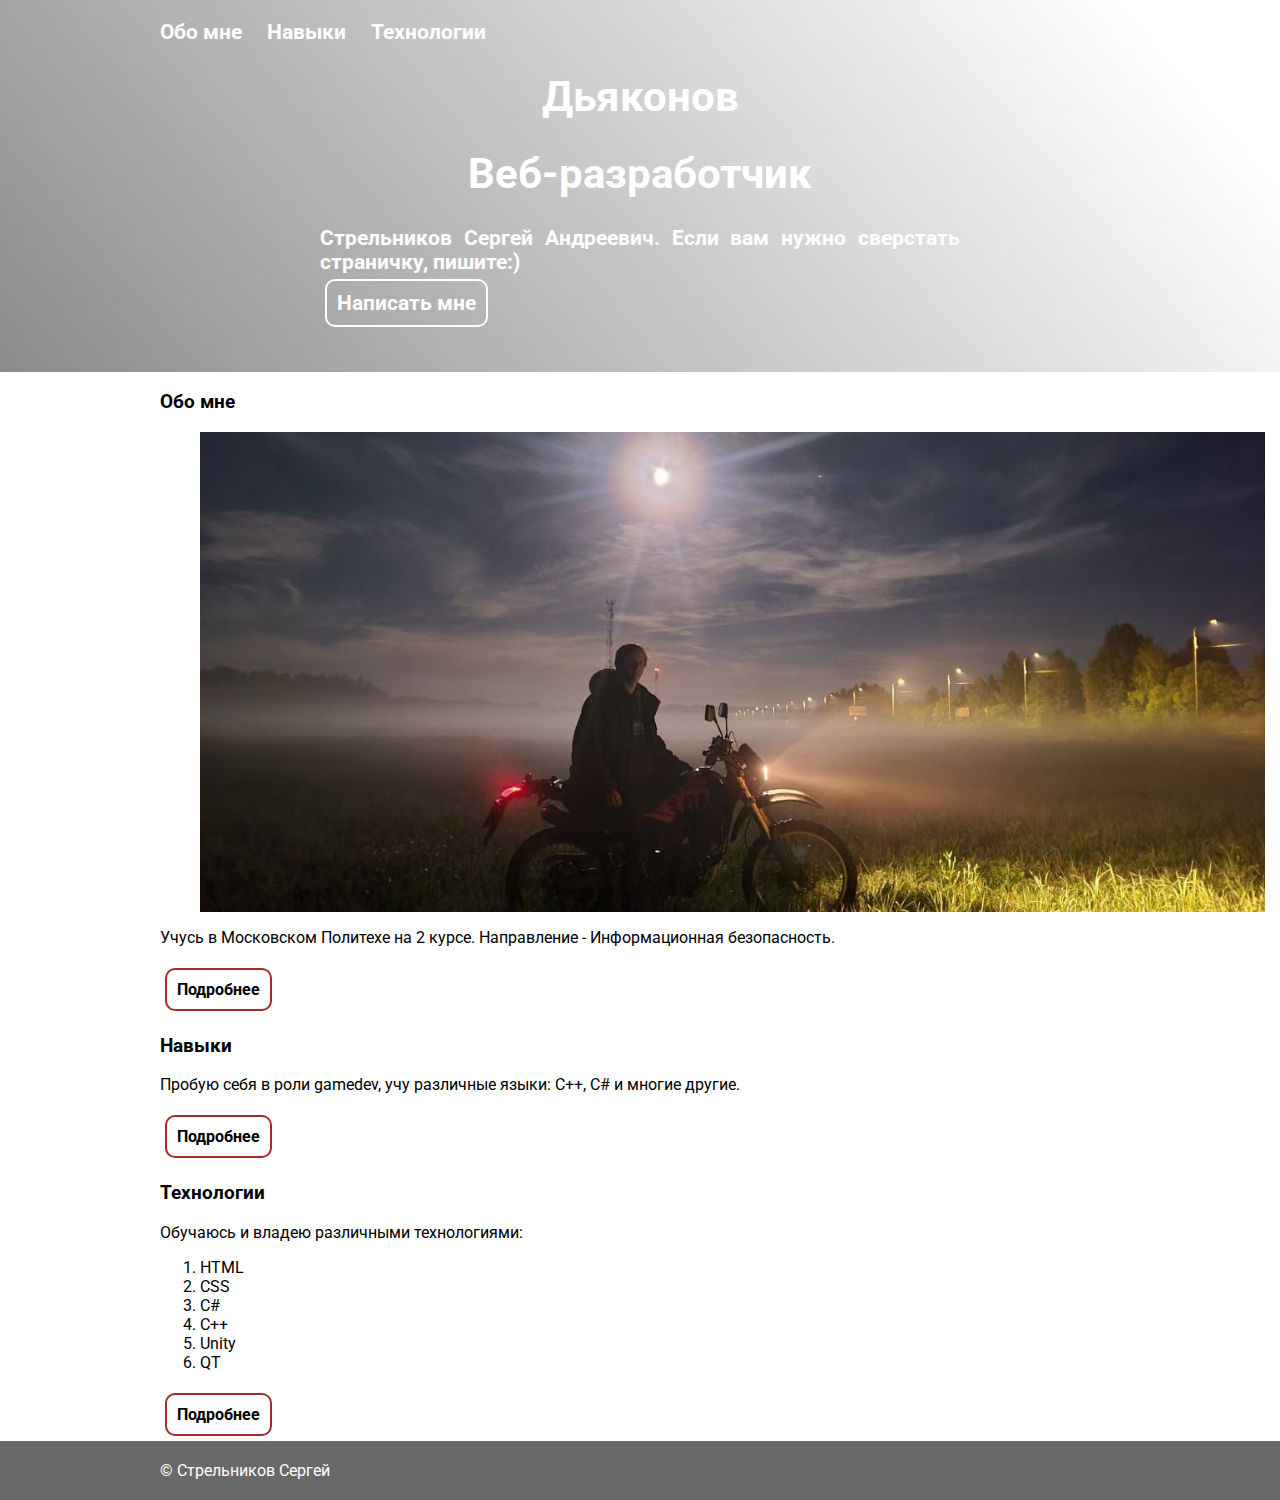
==== index.html @ 30305a74 "Add files via upload" ====
<!DOCTYPE html>
<html lang="ru">

<head>
    <meta charset="UTF-8">
    <title>Веб-разработчик Стрельников.С.А</title>
    <link rel="stylesheet" href="style.css">
    <link rel="preconnect" href="https://fonts.googleapis.com">
    <link rel="preconnect" href="https://fonts.gstatic.com" crossorigin>
    <link href="https://fonts.googleapis.com/css2?family=Roboto:wght@700&display=swap" rel="stylesheet">
</head>

<body>
    <header class="header1">
        <div class="container">
            <nav class="main-menu">
                <ul>
                    <li><a href="#about_me">Обо мне</a></li>
                    <li><a href="#skills">Навыки</a></li>
                    <li><a href="#Technologies">Технологии</a></li>
                </ul>
            </nav>
        </div>
        <div class="text-center">
            <h1>Дьяконов</h1>
            <h1>Веб-разработчик</h1>
            <p class="w-50 mx-auto">
                Стрельников Сергей Андреевич. Если вам нужно сверстать страничку, пишите:)<br>
                <a class="btn contact-me-btn" href="https://vk.com/moto_chill">Написать мне</a>
            </p>
        </div>
    </header>
    <main>
        <div class="container">
            <section id="about_me">
                <h3>Обо мне</h3>

                <figure class="avatar">
                    <img src="images/pict1.png" alt="photo">
                </figure>


                <p>Учусь в Московском Политехе на 2 курсе. Направление - Информационная безопасность.</p>
                <a class="btn" href="about.html">Подробнее</a>
            </section>

            <section id="skills">
                <h3>Навыки</h3>

                <p>Пробую себя в роли gamedev, учу различные языки: C++, C# и многие другие.</p>
                <a class="btn" href="skills.html">Подробнее</a>
            </section>

            <section id="Technologies">
                <h3>Технологии</h3>

                <p>Обучаюсь и владею различными технологиями:</p>
                

                <ol>
                    <li>HTML</li>
                    <li>CSS</li>
                    <li>C#</li>
                    <li>C++</li>
                    <li>Unity</li>
                    <li>QT</li>
                    
                </ol>
                <a class="btn" href="technologies.html">Подробнее</a>
            </section>
        </div>
    </main>
    <footer class="footer">
        <div class="container">
            &copy; Стрельников Сергей
        </div>
    </footer>
</body>

</html>
---- style.css ----
body {
    margin: 0;
    font-family: 'Roboto', sans-serif;  
}
.header1 {
    background-color: white;
    color: white;
    padding: 20px 0;
    font-size: 1.3rem;
    font-weight: bold;
    background-image: url(images/background.jpg);
    background-size: cover;
}

.main-menu ul {
    list-style: none;
    margin: 0;
    padding: 0;
}
    
.main-menu li {
    display: inline;
    margin-right: 20px;
    
}

.main-menu a {
    text-decoration: none;
    color:white ;
}

.main-menu li:last-child {
    margin-right: 0;
}

.container {
    max-width: 75%;
    margin: 0 auto;
}

p  {
    text-align: justify;
}

.footer {
    background-color: dimgray;
    color: white;
    padding: 20px 0;
}

.avatar {
    text-align: center;
    height: 480px;
    background-image: url(images/pict1.png);
    background-repeat: no-repeat;
    background-position: center;
}
.avatar img {
    height: 100%;
}

.text-center {
    text-align: center;
}

.w-50 {
    width: 50%;
}

.mx-auto {
    margin-left: auto;
    margin-right: auto;
}

.btn {
    display: inline-block;
    text-decoration: none;
    color: black;
    border: 2px solid brown;
    padding: 10px;
    margin: 5px;
    border-radius: 10px;
    font-weight: bold;
}

.contact-me-btn {
    color: white;
    border-color: white;
}
table {
    border-collapse: collapse;
}
th, td {
    border: 1px solid black;
    text-align: center;
    padding: 10px;
}

.tabletech {
    margin-bottom: 10px;
}
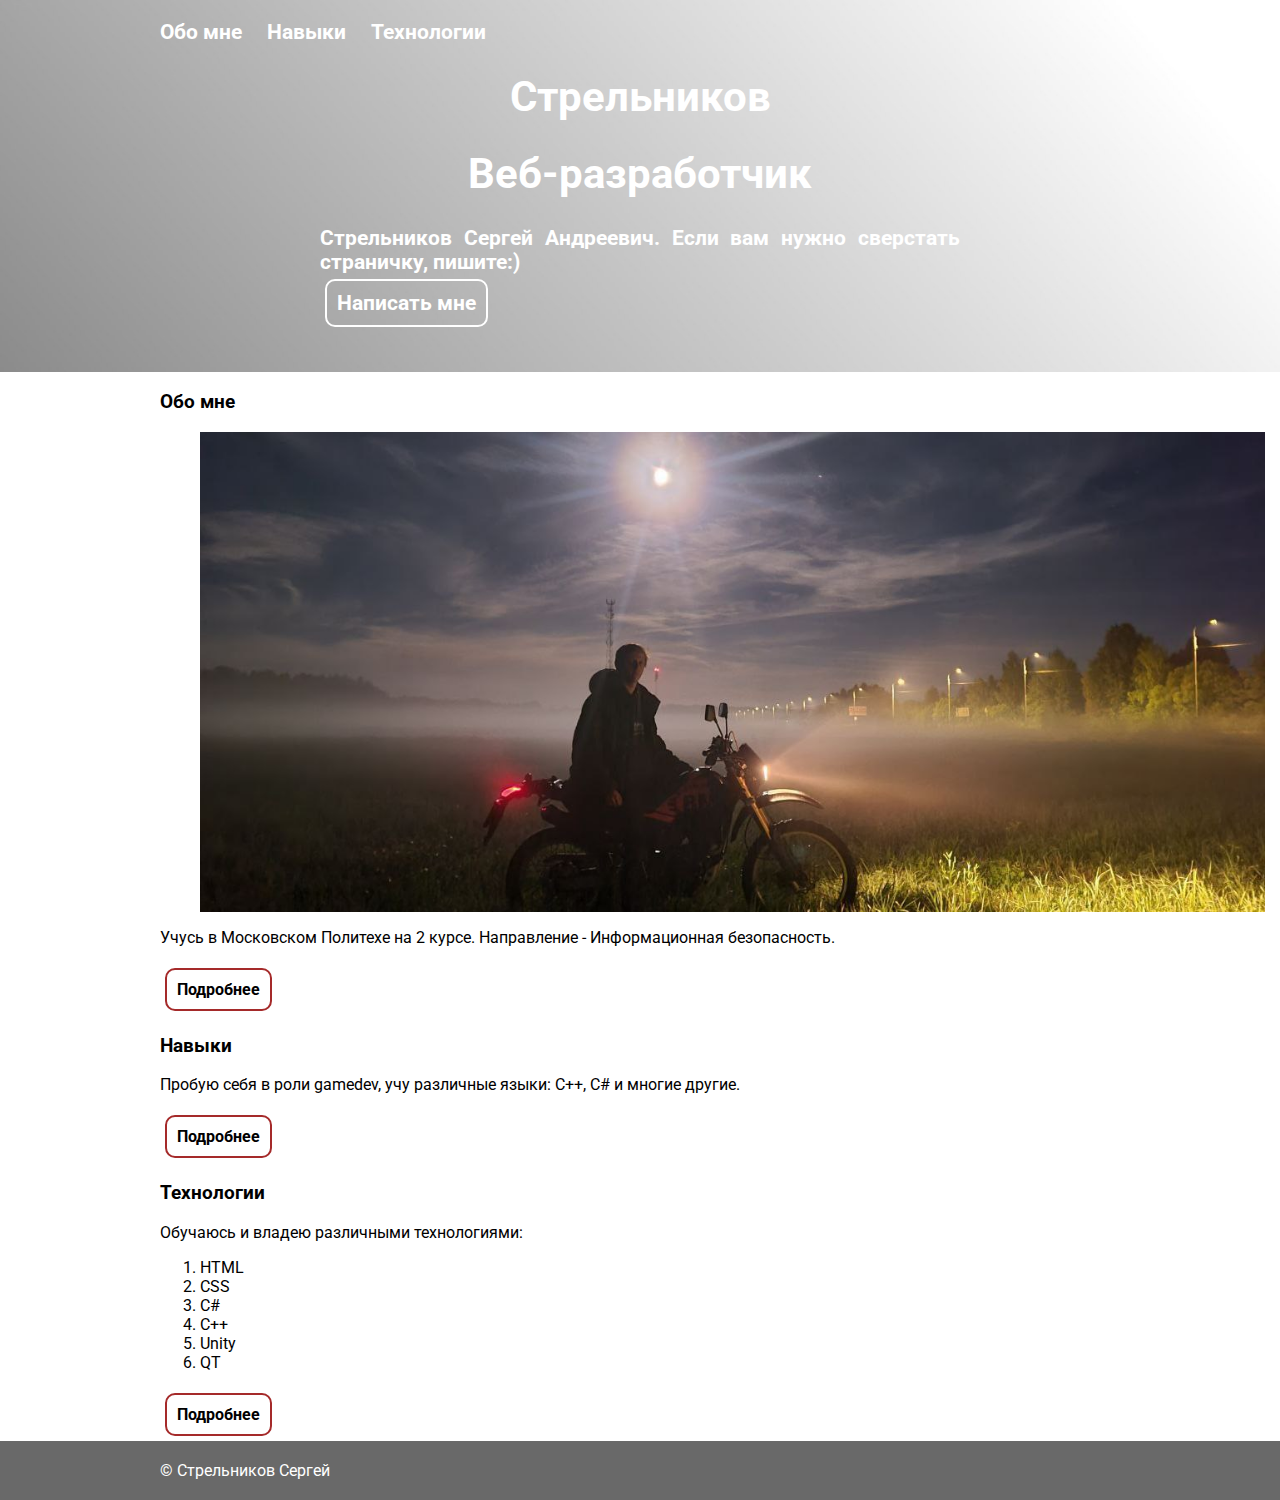
==== commit 94293cb5: "Update index.html" ====
--- a/index.html
+++ b/index.html
@@ -22,7 +22,7 @@
             </nav>
         </div>
         <div class="text-center">
-            <h1>Дьяконов</h1>
+            <h1>Стрельников</h1>
             <h1>Веб-разработчик</h1>
             <p class="w-50 mx-auto">
                 Стрельников Сергей Андреевич. Если вам нужно сверстать страничку, пишите:)<br>
@@ -77,4 +77,4 @@
     </footer>
 </body>
 
-</html>+</html>
